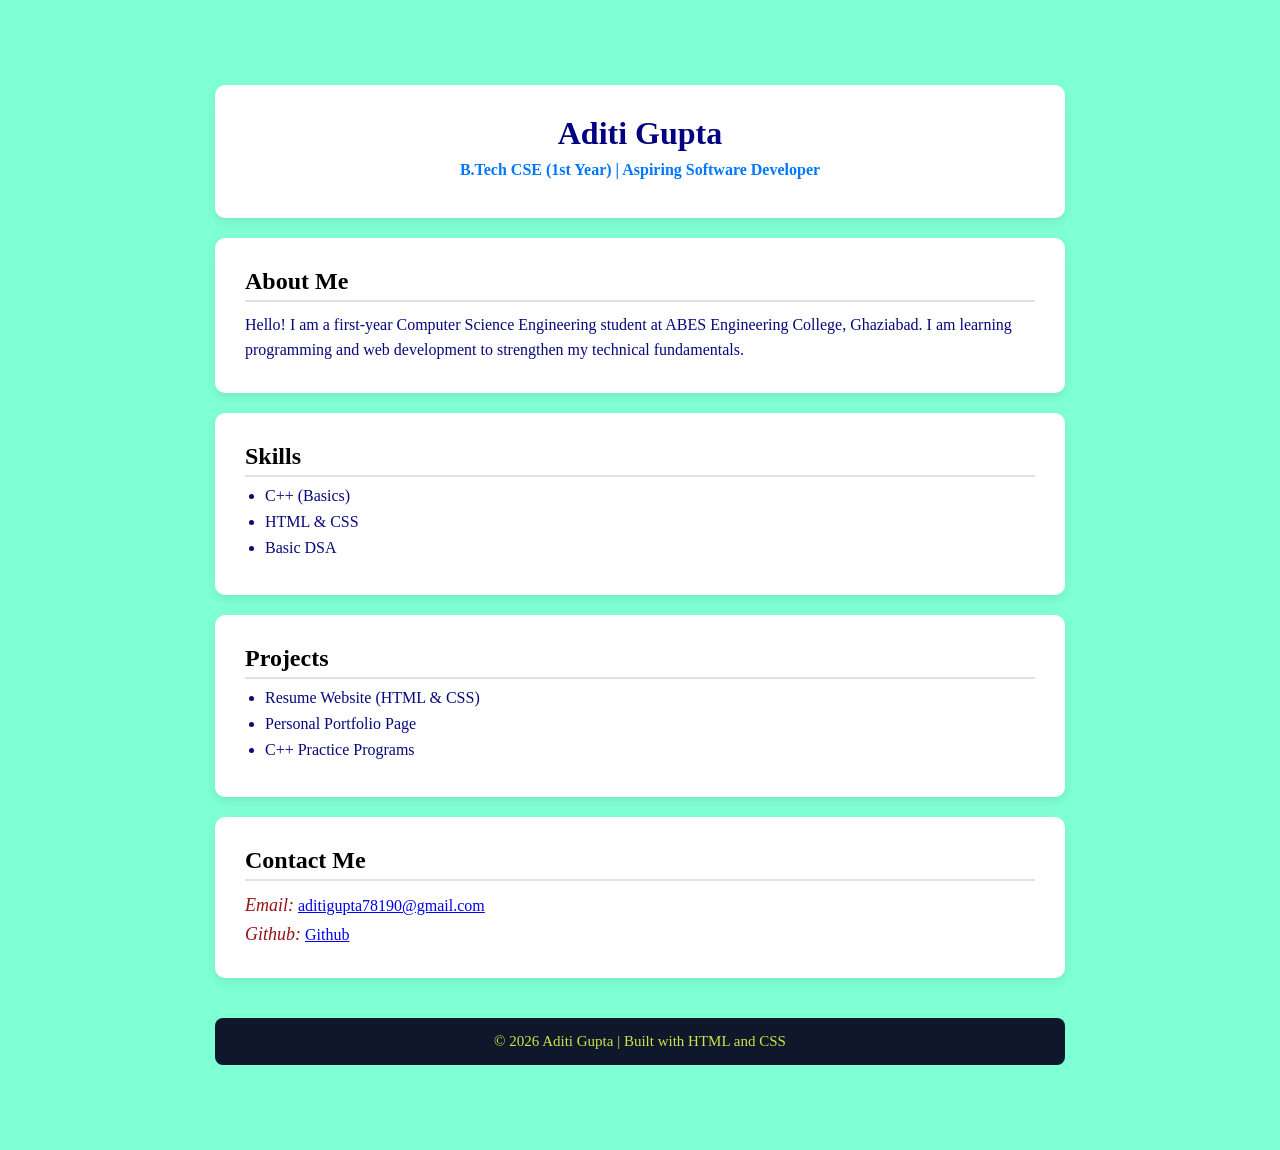
==== portfoliowebpage.html @ 31732a49 "First Portfolio Webpage" ====
<!DOCTYPE html>
<html lang="en">
<head>
    <meta charset="UTF-8">
    <meta name="viewport" content="width=device-width, initial-scale=1.0">
    <title>ADITI GUPTA | Portfolio</title>
    <link rel="stylesheet" href="pfwb.css">
</head>
<body>
    <!-- <h1>Hello! This is my first Portfolio</h1> -->
    <div class="container">

        <div class="card header">
            <h1>Aditi Gupta</h1>
            <p>B.Tech CSE (1st Year) | Aspiring Software Developer</p>
        </div>

        <div class="card">
            <h2>About Me</h2>
            <p>
                Hello! I am a first-year Computer Science Engineering student at ABES Engineering College, Ghaziabad.
                I am learning programming and web development to strengthen my technical fundamentals.
            </p>
        </div>

        <!-- <div class="card">
            <h2>Education</h2>
            <ul>
                <li>B.Tech (CSE) – ABES Engineering College</li>
                <li>Class XII (CBSE): 80%</li>
                <li>Class X (CBSE): 84%</li>
            </ul>
        </div> -->

        <div class="card">
            <h2>Skills</h2>
            <ul>
                <li>C++ (Basics)</li>
                <li>HTML & CSS</li>
                <li>Basic DSA</li>
            </ul>
        </div>

        <div class="card">
            <h2>Projects</h2>
            <ul>
                <li>Resume Website (HTML & CSS)</li>
                <li>Personal Portfolio Page</li>
                <li>C++ Practice Programs</li>
            </ul>
        </div>
        
        <div class="card">
            <h2>Contact Me</h2>
            <p class="email-icon">
            <i>Email:</i>
           <a href="https://mail.google.com/mail/u/0/#inbox" target="_blank"><u>aditigupta78190@gmail.com</u></a>  
        </p>

        <p class="github-icon"> 
            <i>Github:</i>
         
            <a href="" target="_blank">
            <a href="" target="_blank">
            <a href="https://github.com/aditi-78190" target="_blank">
                Github
            </a>
        </p>
        </div>

        <footer>
            © 2026 Aditi Gupta | Built with HTML and CSS 
        </footer>

    </div>
</body>
</html>
---- pfwb.css ----
* {
    margin: 0;
    padding: 0;
    box-sizing: border-box;
}

body {
    font-family: Arial, Helvetica, ;
    background-color: #f4f6f8;
    color: rgb(8, 8, 124);
    background-color: aquamarine;
}

.container {
    max-width: 900px;
    margin: 60px auto;
    padding: 25px;
    width: 100%;
}

.card {
    background: #ffffff;
    padding: 30px;
    margin-bottom: 20px;
    border-radius: 10px;
    box-shadow: 0 4px 10px rgba(0, 0, 0, 0.08);
    width: 100%;
}

.header {
    text-align: center;
}

.header h1 {
    color: navy;
    margin-bottom: 5px;
}

.header p {
    color: #0077ff;
    font-weight: bold;
    margin-bottom: 5px;
}

h2 {
    margin-bottom: 10px;
    border-bottom: 2px solid #e0e0e0;
    padding-bottom: 5px;
    color: black;
}

p {
    line-height: 1.6;
}

ul {
    padding-left: 20px;
}

ul li {
    margin-bottom: 8px;
}

.email-icon i{
    color: rgb(146, 20, 20);
    font-size: 18px;
}

.github-icon i{
    color: rgb(146, 20, 20);
    font-size: 18px;
}

footer{
    background: #0f172a;
    color:#cde44a;
    text-align:center;
    padding: 15px 0;
    margin-top: 40px;
    border-radius: 8px 8px;
    font-size: 15px;
}
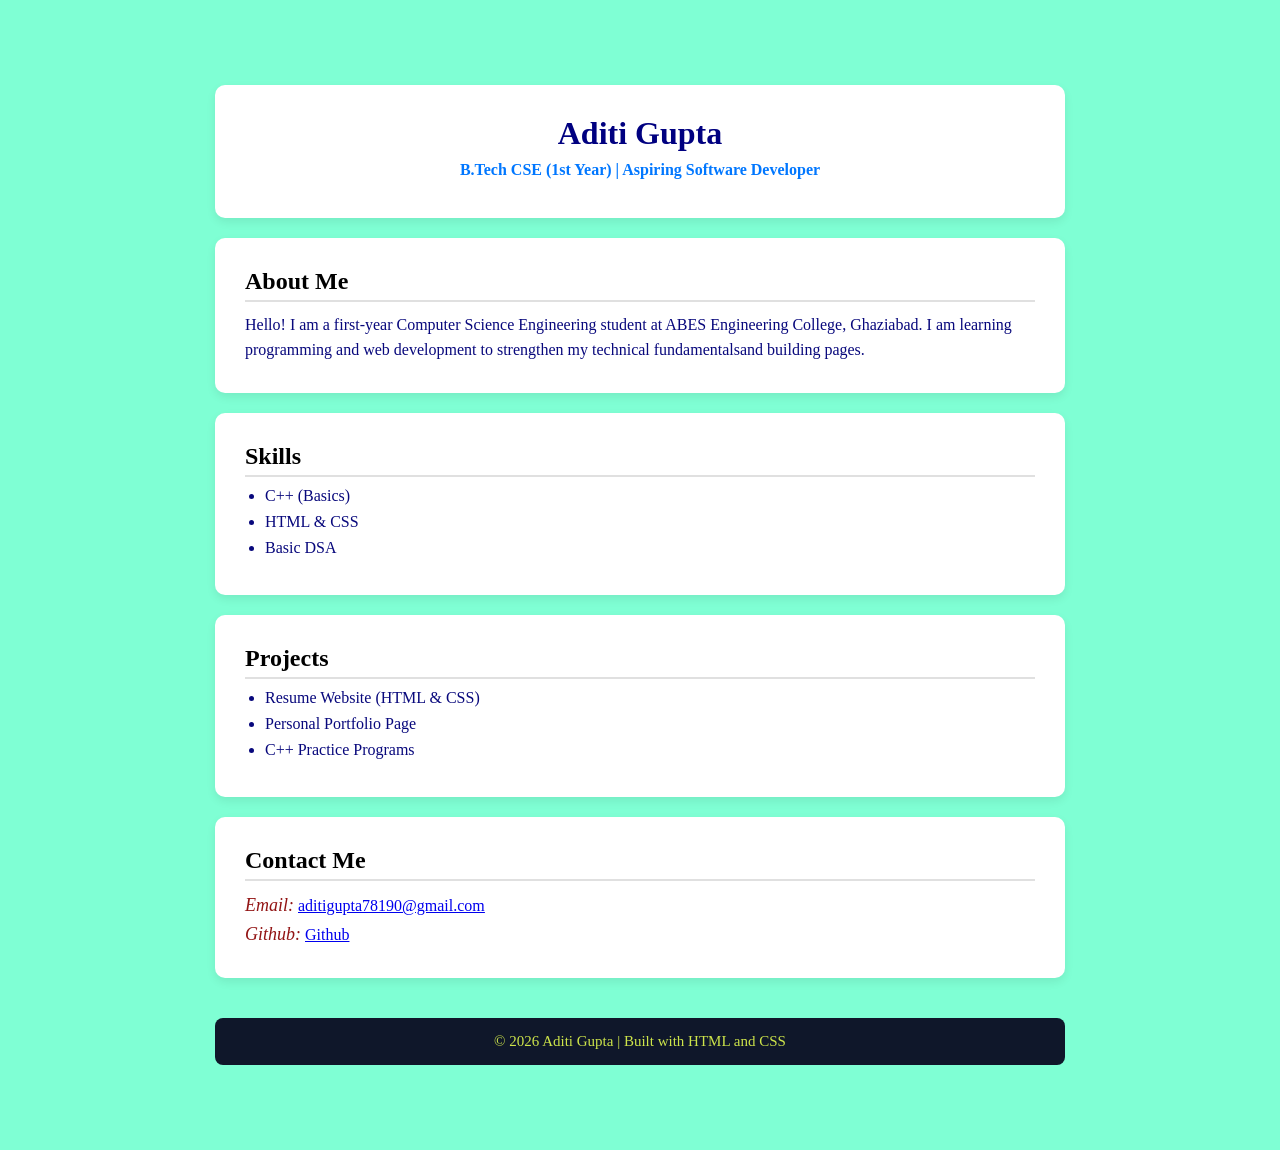
==== commit 1d3f68f8: "pfwp" ====
--- a/portfoliowebpage.html
+++ b/portfoliowebpage.html
@@ -19,7 +19,7 @@
             <h2>About Me</h2>
             <p>
                 Hello! I am a first-year Computer Science Engineering student at ABES Engineering College, Ghaziabad.
-                I am learning programming and web development to strengthen my technical fundamentals.
+                I am learning programming and web development to strengthen my technical fundamentalsand building pages.
             </p>
         </div>
 
--- a/pfwb.css
+++ b/pfwb.css
@@ -15,7 +15,7 @@
     max-width: 900px;
     margin: 60px auto;
     padding: 25px;
-    width: 100%;
+    width: 99%;
 }
 
 .card {
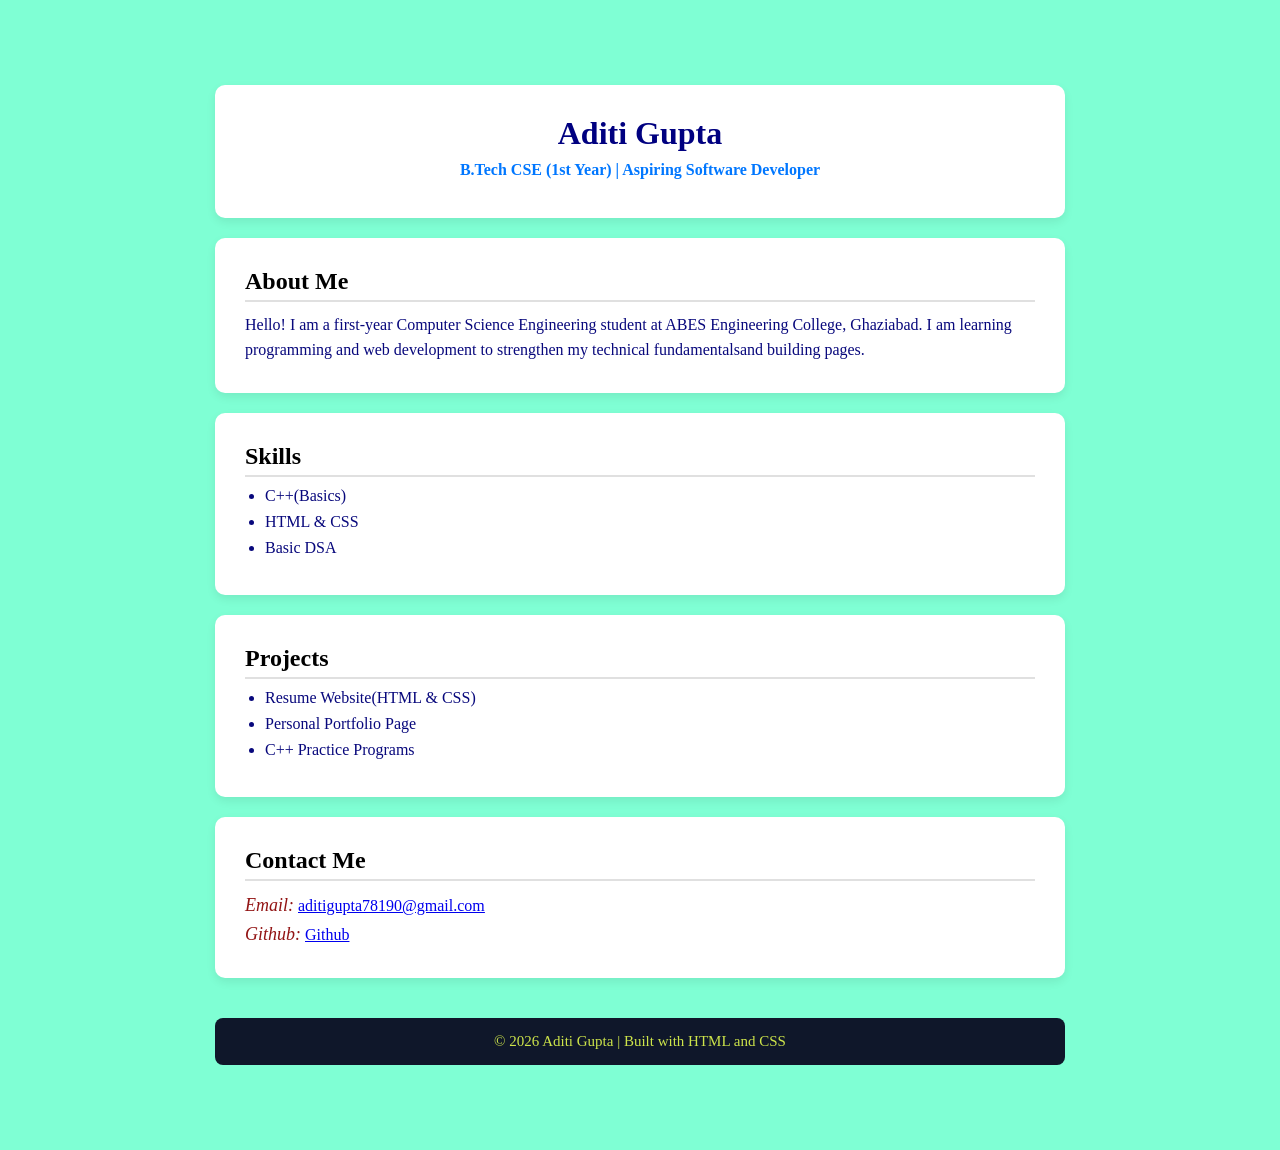
==== commit d1db1344: "pfwp" ====
--- a/portfoliowebpage.html
+++ b/portfoliowebpage.html
@@ -35,7 +35,7 @@
         <div class="card">
             <h2>Skills</h2>
             <ul>
-                <li>C++ (Basics)</li>
+                <li>C++(Basics)</li>
                 <li>HTML & CSS</li>
                 <li>Basic DSA</li>
             </ul>
@@ -44,7 +44,7 @@
         <div class="card">
             <h2>Projects</h2>
             <ul>
-                <li>Resume Website (HTML & CSS)</li>
+                <li>Resume Website(HTML & CSS)</li>
                 <li>Personal Portfolio Page</li>
                 <li>C++ Practice Programs</li>
             </ul>
--- a/pfwb.css
+++ b/pfwb.css
@@ -15,7 +15,7 @@
     max-width: 900px;
     margin: 60px auto;
     padding: 25px;
-    width: 99%;
+    width: 98%;
 }
 
 .card {
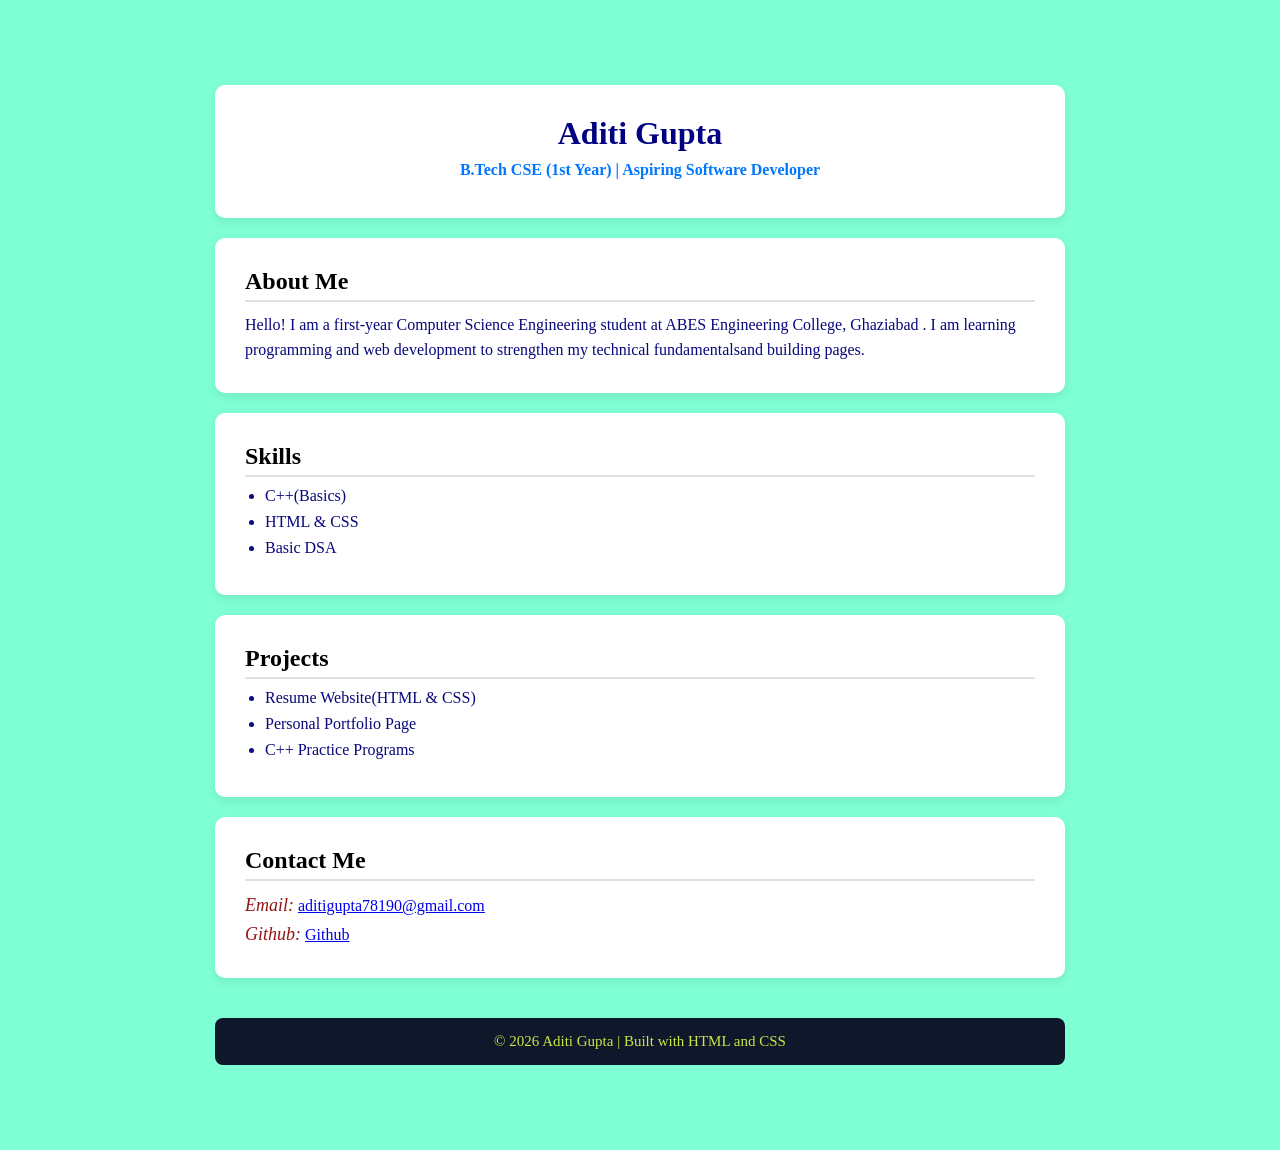
==== commit 59d951d2: "pfwp" ====
--- a/portfoliowebpage.html
+++ b/portfoliowebpage.html
@@ -18,7 +18,7 @@
         <div class="card">
             <h2>About Me</h2>
             <p>
-                Hello! I am a first-year Computer Science Engineering student at ABES Engineering College, Ghaziabad.
+                Hello! I am a first-year Computer Science Engineering student at ABES Engineering College, Ghaziabad .
                 I am learning programming and web development to strengthen my technical fundamentalsand building pages.
             </p>
         </div>
--- a/pfwb.css
+++ b/pfwb.css
@@ -15,7 +15,7 @@
     max-width: 900px;
     margin: 60px auto;
     padding: 25px;
-    width: 98%;
+    width: 97%;
 }
 
 .card {
